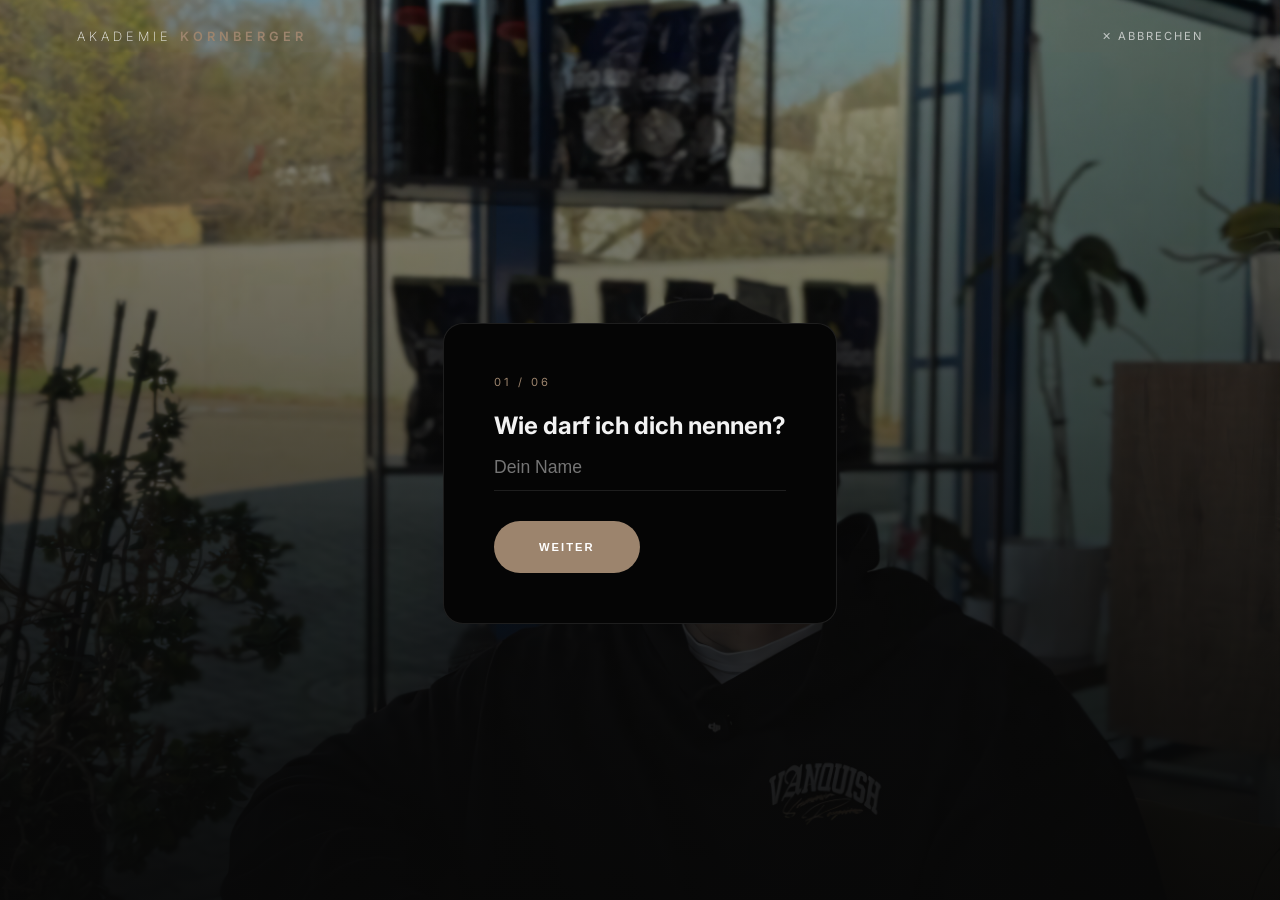
==== termin.html @ 138ded04 "Add files via upload" ====
<!DOCTYPE html>
<html lang="de">
<head>
    <meta charset="UTF-8">
    <meta name="viewport" content="width=device-width, initial-scale=1.0">
    <title>Analyse | Akademie Kornberger</title>
    <link rel="stylesheet" href="style.css">
    <link href="https://fonts.googleapis.com/css2?family=Inter:wght@200;300;400;600&family=Playfair+Display:italic,wght@400;700&display=swap" rel="stylesheet">
    <style>
        .error-msg {
            color: #ff4d4d;
            font-size: 0.65rem;
            text-transform: uppercase;
            letter-spacing: 1px;
            margin-top: 10px;
            display: none;
        }
        .other-input-container {
            margin-top: 15px;
            display: none;
            animation: fadeIn 0.4s ease;
        }
    </style>
</head>
<body class="form-page">

    <div class="hero-bg">
        <img src="tobi-portrait.png" alt="Tobias Kornberger">
        <div class="overlay-gradient"></div>
    </div>

    <div class="main-wrapper">
        <nav class="navbar">
            <div class="logo">AKADEMIE <span class="accent-gold">KORNBERGER</span></div>
            <a href="index.html" class="back-link">✕ ABBRECHEN</a>
        </nav>

        <main class="step-container">
            <div id="successMessage" class="step" style="display: none; text-align: center;">
                <span class="step-number">Erfolg</span>
                <h2>Vielen Dank!</h2>
                <p style="color: #9c846d; letter-spacing: 1px; line-height: 1.6;">
                    Deine Daten wurden erfolgreich übermittelt.<br>
                    Ich werde mich in Kürze persönlich bei dir melden.<br><br>
                    <small style="color: #666;">Du wirst gleich automatisch weitergeleitet...</small>
                </p>
            </div>

            <form id="academyForm" action="https://formspree.io/f/mbdpbaok" method="POST" novalidate>
                
                <div class="step active" id="step1">
                    <span class="step-number">01 / 06</span>
                    <h2>Wie darf ich dich nennen?</h2>
                    <div class="input-box">
                        <input type="text" id="input_name" name="name" placeholder="Dein Name">
                        <div class="error-msg" id="error1">Bitte gib deinen Namen ein</div>
                    </div>
                    <button type="button" class="next-btn" onclick="validateAndNext(1, 2)">Weiter</button>
                </div>

                <div class="step" id="step2" style="display: none;">
                    <span class="step-number">02 / 06</span>
                    <h2>Dein Status Quo.</h2>
                    <div class="input-row">
                        <div class="input-box">
                            <label>Ist-Gewicht (kg)</label>
                            <input type="number" id="input_gewicht_ist" name="gewicht_ist" placeholder="z.B. 85">
                        </div>
                        <div class="input-box">
                            <label>Ziel-Gewicht (kg)</label>
                            <input type="number" id="input_gewicht_soll" name="gewicht_soll" placeholder="z.B. 75">
                        </div>
                    </div>
                    <div class="error-msg" id="error2" style="margin-bottom: 20px;">Bitte fülle beide Gewichtsangaben aus</div>
                    
                    <div class="btn-group">
                        <button type="button" class="back-btn" onclick="nextStep(1)">Zurück</button>
                        <button type="button" class="next-btn" onclick="validateAndNext(2, 3)">Weiter</button>
                    </div>
                </div>

                <div class="step" id="step3" style="display: none;">
                    <span class="step-number">03 / 06</span>
                    <h2>Was fällt dir gerade schwer?</h2>
                    <div class="option-grid">
                        <div class="option" onclick="selectOption(this, 'fokus', 'Disziplin & Struktur')">Disziplin & Struktur</div>
                        <div class="option" onclick="selectOption(this, 'fokus', 'Gewichtsmanagement')">Gewichtsmanagement</div>
                        <div class="option" onclick="selectOption(this, 'fokus', 'Energie im Alltag')">Energie im Alltag</div>
                        <div class="option" onclick="selectOption(this, 'fokus', 'Sonstiges')">Etwas anderes...</div>
                    </div>
                    
                    <div class="other-input-container" id="sonstiges_container">
                        <div class="input-box">
                            <input type="text" id="input_fokus_frei" name="fokus_sonstiges" placeholder="Beschreibe es kurz...">
                        </div>
                    </div>

                    <div class="error-msg" id="error3" style="margin-bottom: 20px;">Wähle eine Option aus</div>
                    <input type="hidden" id="selectedFokus" name="fokus">
                    
                    <div class="btn-group">
                        <button type="button" class="back-btn" onclick="nextStep(2)">Zurück</button>
                        <button type="button" class="next-btn" onclick="validateAndNext(3, 4)">Weiter</button>
                    </div>
                </div>

                <div class="step" id="step4" style="display: none;">
                    <span class="step-number">04 / 06</span>
                    <h2>Dein Zeit-Investment?</h2>
                    <div class="option-grid">
                        <div class="option" onclick="selectOption(this, 'zeit', '1-2 mal')">1-2 mal pro Woche</div>
                        <div class="option" onclick="selectOption(this, 'zeit', '3-4 mal')">3-4 mal pro Woche</div>
                        <div class="option" onclick="selectOption(this, 'zeit', 'Täglich möglich')">Täglich / Sehr flexibel</div>
                    </div>
                    <div class="error-msg" id="error4" style="margin-bottom: 20px;">Wähle eine Option aus</div>
                    <input type="hidden" id="selectedZeit" name="zeit_kapazitaet">
                    <div class="btn-group">
                        <button type="button" class="back-btn" onclick="nextStep(3)">Zurück</button>
                        <button type="button" class="next-btn" onclick="validateAndNext(4, 5)">Weiter</button>
                    </div>
                </div>

                <div class="step" id="step5" style="display: none;">
                    <span class="step-number">05 / 06</span>
                    <h2>Welches Paket interessiert dich?</h2>
                    <div class="option-grid">
                        <div class="option" onclick="selectOption(this, 'paket', 'Basis (12 Wochen)')">Basis Coaching (12 Wochen)</div>
                        <div class="option" onclick="selectOption(this, 'paket', 'Premium (6 Monate)')">Premium Begleitung (6 Monate)</div>
                        <div class="option" onclick="selectOption(this, 'paket', 'Elite (12 Monate)')">Elite Mentoring (12 Monate)</div>
                    </div>
                    <div class="error-msg" id="error5" style="margin-bottom: 20px;">Wähle ein Paket aus</div>
                    <input type="hidden" id="selectedPaket" name="interessiertes_paket">
                    <div class="btn-group">
                        <button type="button" class="back-btn" onclick="nextStep(4)">Zurück</button>
                        <button type="button" class="next-btn" onclick="validateAndNext(5, 6)">Weiter</button>
                    </div>
                </div>

                <div class="step" id="step6" style="display: none;">
                    <span class="step-number">06 / 06</span>
                    <h2>Letzter Schritt.</h2>
                    <div class="input-box">
                        <label>Telefonnummer</label>
                        <input type="tel" id="input_tel" name="telefon" placeholder="+43 664...">
                        <div class="error-msg" id="error6">Bitte gib eine gültige Nummer ein</div>
                    </div>
                    <div class="btn-group">
                        <button type="button" class="back-btn" onclick="nextStep(5)">Zurück</button>
                        <button type="submit" id="submitBtn" class="next-btn">Absenden</button>
                    </div>
                </div>
            </form>
        </main>
    </div>

    <script>
        function nextStep(step) {
            document.querySelectorAll('.step').forEach(s => {
                s.classList.remove('active');
                s.style.display = "none";
            });
            const next = document.getElementById('step' + step);
            if(next) {
                next.classList.add('active');
                next.style.display = "block";
            }
        }

        function validateAndNext(current, next) {
            let isValid = false;
            const error = document.getElementById('error' + current);
            error.style.display = "none";

            if (current === 1) {
                if (document.getElementById('input_name').value.trim().length > 1) isValid = true;
            } 
            else if (current === 2) {
                const ist = parseFloat(document.getElementById('input_gewicht_ist').value);
                const soll = parseFloat(document.getElementById('input_gewicht_soll').value);

                if (isNaN(ist) || isNaN(soll)) {
                    error.innerText = "Bitte fülle beide Felder aus.";
                } else if (soll < 45 || soll > 200) {
                    error.innerText = "Das ist ein ungesundes Zielgewicht.";
                } else if (ist < 40) {
                    error.innerText = "Bitte gib ein realistisches Ist-Gewicht an.";
                } else {
                    isValid = true;
                }
            } 
            else if (current === 3) {
                const fok = document.getElementById('selectedFokus').value;
                if (fok !== "") {
                    if (fok === "Sonstiges") {
                        if (document.getElementById('input_fokus_frei').value.trim().length > 2) isValid = true;
                        else { error.innerText = "Beschreibe dein Anliegen bitte kurz."; }
                    } else {
                        isValid = true;
                    }
                }
            } 
            else if (current === 4) {
                if (document.getElementById('selectedZeit').value !== "") isValid = true;
            } 
            else if (current === 5) {
                if (document.getElementById('selectedPaket').value !== "") isValid = true;
            }

            if (isValid) {
                nextStep(next);
            } else {
                error.style.display = "block";
            }
        }

        function selectOption(el, type, value) {
            el.parentElement.querySelectorAll('.option').forEach(o => o.classList.remove('selected'));
            el.classList.add('selected');
            
            if(type === 'fokus') {
                document.getElementById('selectedFokus').value = value;
                const container = document.getElementById('sonstiges_container');
                container.style.display = (value === 'Sonstiges') ? "block" : "none";
            }
            if(type === 'zeit') document.getElementById('selectedZeit').value = value;
            if(type === 'paket') document.getElementById('selectedPaket').value = value;
            
            el.parentElement.parentElement.querySelector('.error-msg').style.display = "none";
        }

        document.getElementById("academyForm").addEventListener("submit", async function(e) {
            e.preventDefault();
            const tel = document.getElementById('input_tel').value.trim();
            const error6 = document.getElementById('error6');

            if(tel.length < 7) {
                error6.style.display = "block";
                return;
            }

            const btn = document.getElementById("submitBtn");
            btn.innerText = "Wird gesendet...";
            btn.disabled = true;

            const data = new FormData(this);
            try {
                const response = await fetch(this.action, {
                    method: 'POST',
                    body: data,
                    headers: { 'Accept': 'application/json' }
                });

                if (response.ok) {
                    this.style.display = "none";
                    document.getElementById("successMessage").style.display = "block";
                    setTimeout(() => { window.location.href = "index.html"; }, 5000);
                } else { throw new Error(); }
            } catch (error) {
                alert("Fehler beim Senden.");
                btn.innerText = "Absenden";
                btn.disabled = false;
            }
        });
    </script>
</body>
</html>
---- style.css ----
/* --- AKADEMIE KORNBERGER | COMPLETE MASTER STYLESHEET --- */

:root {
    --black: #080808;
    --dark-grey: #121212; 
    --pure-black: #050505; 
    --mokka-accent: #9c846d;
    --white: #f2f2f2;
    --text-muted: #666;
    --grey-border: rgba(255, 255, 255, 0.1);
}

/* 1. RESET & BASICS */
* { 
    margin: 0; 
    padding: 0; 
    box-sizing: border-box; 
    -webkit-tap-highlight-color: transparent; 
}

body, html { 
    background-color: var(--black); 
    color: var(--white); 
    font-family: 'Inter', sans-serif; 
    height: 100vh; 
    overflow: hidden; 
    line-height: 1.6; 
}

a { text-decoration: none !important; color: inherit !important; }

/* 2. BACKGROUND SYSTEM */
.hero-bg { 
    position: fixed; 
    top: 0; 
    left: 0; 
    width: 100%; 
    height: 100%; 
    z-index: 1; 
}

.hero-bg img { 
    width: 100%; 
    height: 100%; 
    object-fit: cover; 
    object-position: 20% center; 
}

.overlay-gradient { 
    position: absolute; 
    top: 0; 
    left: 0; 
    width: 100%; 
    height: 100%; 
    background: linear-gradient(to bottom, rgba(8,8,8,0.4) 0%, rgba(8,8,8,0.95) 100%); 
}

.main-wrapper { 
    position: relative; 
    z-index: 10; 
    display: flex; 
    flex-direction: column; 
    height: 100vh; 
    padding: 3vh 6%; 
}

/* 3. NAVIGATION & MENU */
.navbar { 
    display: flex; 
    justify-content: space-between; 
    align-items: center; 
    margin-bottom: 3vh; 
    z-index: 1000; 
    position: relative;
}

.logo { 
    letter-spacing: 4px; 
    font-weight: 200; 
    font-size: 0.8rem; 
    text-transform: uppercase; 
}

.accent-gold { color: var(--mokka-accent) !important; font-weight: 600; }
.italic { font-style: italic; font-family: 'Playfair Display', serif; }

.back-link { 
    font-size: 0.7rem; 
    color: var(--white) !important; 
    letter-spacing: 2px; 
    text-transform: uppercase; 
    opacity: 0.7; 
    transition: 0.3s;
}

.back-link:hover { opacity: 1; color: var(--mokka-accent) !important; }

/* BURGER MENU STYLES (VERGRÖSSERT) */
.menu-btn { 
    background: none; 
    border: none; 
    cursor: pointer; 
    display: flex; 
    flex-direction: column; 
    gap: 9px; 
    z-index: 2100; 
    padding: 10px; 
}

.menu-btn span { 
    width: 36px; 
    height: 2px; 
    background: var(--white); 
    transition: 0.3s; 
}

.menu-overlay { 
    position: fixed; 
    top: 0; 
    left: 0; 
    width: 100%; 
    height: 100%; 
    background: rgba(8, 8, 8, 0.98); 
    display: flex; 
    flex-direction: column; 
    align-items: center; 
    justify-content: center; 
    opacity: 0; 
    visibility: hidden; 
    transition: 0.5s ease; 
    z-index: 2000; 
}

.menu-overlay.open { opacity: 1; visibility: visible; }

.menu-nav-links { 
    display: flex; 
    flex-direction: column; 
    align-items: center; 
    gap: 30px; 
}

.menu-link { 
    font-family: 'Playfair Display', serif; 
    font-size: clamp(2.5rem, 5vw, 3.5rem); 
    transition: 0.4s ease; 
    opacity: 0.7; 
}

.menu-link:hover { 
    color: var(--mokka-accent) !important; 
    font-style: italic; 
    opacity: 1; 
    transform: scale(1.05); 
}

.menu-link-small {
    margin-top: 20px;
    font-size: 0.7rem;
    text-transform: uppercase;
    letter-spacing: 2px;
    opacity: 0.5;
}

/* 4. HERO SECTION (STARTSEITE) */
.hero { 
    flex: 1; 
    display: flex; 
    flex-direction: column; 
    align-items: center; 
    justify-content: center; 
    text-align: center; 
}

.hero h1 { 
    font-family: 'Playfair Display', serif; 
    font-size: clamp(3rem, 7vh, 5.5rem); 
    line-height: 1.1; 
    margin-bottom: 4vh; 
}

.subtitle { 
    text-transform: uppercase; 
    letter-spacing: 5px; 
    font-size: 0.7rem; 
    color: var(--mokka-accent); 
    margin-bottom: 15px; 
    display: block; 
}

.main-button { 
    display: inline-block; 
    padding: 22px 50px; 
    border-radius: 50px; 
    border: 1px solid var(--mokka-accent); 
    color: white !important; 
    text-transform: uppercase; 
    letter-spacing: 3px; 
    font-size: 0.75rem; 
    font-weight: 600; 
    transition: 0.4s; 
    background: transparent; 
    cursor: pointer;
}

.main-button:hover { 
    background: var(--mokka-accent); 
    box-shadow: 0 0 20px rgba(156, 132, 109, 0.4); 
}

/* 5. PACKAGE DESIGN (PROGRAMME.HTML) */
.package-grid { 
    display: grid; 
    grid-template-columns: repeat(3, 1fr); 
    gap: 25px; 
    max-width: 1200px; 
    margin: auto; 
    width: 100%; 
    height: 65vh; 
    align-items: stretch; 
}

.package-card { 
    background: var(--pure-black); 
    border: 1px solid var(--grey-border); 
    border-radius: 20px; 
    padding: 4vh 40px; 
    display: flex; 
    flex-direction: column; 
    justify-content: space-between; 
    transition: all 0.5s cubic-bezier(0.165, 0.84, 0.44, 1); 
}

.package-card:hover { 
    transform: translateY(-5px) scale(1.02); 
    border-color: var(--mokka-accent); 
    background: rgba(12, 12, 12, 0.9); 
    box-shadow: 0 20px 40px rgba(0,0,0,0.8); 
}

.package-label { 
    display: block; 
    font-size: 0.65rem; 
    font-weight: 600; 
    letter-spacing: 3px; 
    margin-bottom: 2vh; 
    text-transform: uppercase; 
}

.package-title { 
    font-size: clamp(1.5rem, 3vh, 2.2rem); 
    font-weight: 400; 
    margin-bottom: 3vh; 
}

.feature-list { 
    list-style: none; 
    font-size: clamp(0.8rem, 1.5vh, 0.95rem); 
    color: #7a7a7a; 
    line-height: 2.2; 
    flex-grow: 1; 
}

.feature-list li span { 
    color: #555; 
    font-weight: bold; 
    margin-right: 12px; 
}

.package-btn { 
    display: block; 
    width: 100%; 
    background: #6b5c4d; 
    color: white !important; 
    text-align: center; 
    padding: 2vh 0; 
    border-radius: 50px; 
    text-transform: uppercase; 
    letter-spacing: 3px; 
    font-size: 0.7rem; 
    font-weight: 600; 
    margin-top: 3vh; 
    transition: 0.3s; 
}

.package-btn:hover { background: var(--mokka-accent); letter-spacing: 4px; }

/* 6. FORMULAR (TERMIN.HTML) */
.step-container { 
    flex: 1; 
    display: flex; 
    align-items: center; 
    justify-content: center; 
    z-index: 20; 
}

.step { 
    background: var(--pure-black); 
    padding: 50px; 
    width: 100%; 
    max-width: 550px; 
    border: 1px solid var(--grey-border); 
    border-radius: 20px; 
}

.step.active { display: block; animation: fadeIn 0.6s ease; }

.step-number { 
    color: var(--mokka-accent); 
    font-size: 0.7rem; 
    letter-spacing: 3px; 
    margin-bottom: 15px; 
    display: block; 
    text-transform: uppercase; 
}

.input-box { margin-bottom: 30px; }
.input-row { display: grid; grid-template-columns: 1fr 1fr; gap: 20px; }

.input-box label { 
    display: block; 
    font-size: 0.6rem; 
    color: var(--mokka-accent); 
    text-transform: uppercase; 
    letter-spacing: 2px; 
    margin-bottom: 10px; 
}

.input-box input { 
    width: 100%; 
    background: transparent; 
    border: none; 
    border-bottom: 1px solid var(--grey-border); 
    padding: 12px 0; 
    color: white; 
    font-size: 1.1rem; 
    outline: none; 
    transition: 0.3s; 
}

.input-box input:focus { border-color: var(--mokka-accent); }

.option-grid { 
    display: flex; 
    flex-direction: column; 
    gap: 12px; 
    margin-bottom: 30px; 
}

.option { 
    padding: 18px; 
    border: 1px solid var(--grey-border); 
    cursor: pointer; 
    text-align: center; 
    border-radius: 50px; 
    transition: 0.3s; 
    font-size: 0.75rem; 
    text-transform: uppercase; 
}

.option.selected { 
    border-color: var(--mokka-accent); 
    color: var(--mokka-accent); 
    background: rgba(156, 132, 109, 0.05); 
}

.next-btn, button[type="submit"] { 
    background: var(--mokka-accent); 
    color: white !important; 
    padding: 20px 45px; 
    border-radius: 50px; 
    border: none; 
    cursor: pointer; 
    text-transform: uppercase; 
    font-size: 0.7rem; 
    letter-spacing: 2px; 
    font-weight: 600; 
}

.back-btn { 
    background: transparent; 
    border: 1px solid var(--grey-border); 
    color: var(--text-muted) !important; 
    padding: 20px 30px; 
    border-radius: 50px; 
    cursor: pointer; 
    text-transform: uppercase; 
    font-size: 0.7rem; 
}

.btn-group { display: flex; gap: 15px; margin-top: 20px; }

/* 7. ÜBER MICH FIXES */
.ueber-mich-page .main-wrapper { 
    padding: 0; 
}

.ueber-mich-page .navbar {
    position: absolute;
    top: 3vh;
    left: 6%;
    right: 6%;
    margin-bottom: 0;
}

.ueber-mich-content { 
    display: flex; 
    justify-content: flex-end; 
    height: 100vh; 
}

.ueber-mich-text-block { 
    width: 100%; 
    max-width: 650px; 
    background: linear-gradient(to right, transparent 0%, rgba(5, 5, 5, 0.95) 20%, rgba(5, 5, 5, 1) 100%); 
    padding: 2vh 8% 2vh 12%; /* Padding oben/unten von 0 auf 2vh */
    height: 100vh;
    display: flex;
    flex-direction: column;
    justify-content: center; 
}

.ueber-mich-text-block p {
    font-size: clamp(0.8rem, 1.6vh, 0.95rem); /* Schrift leicht verkleinert */
    margin-bottom: 1.2vh; /* Abstand reduziert */
}

.text-section-title {
    color: var(--mokka-accent);
    font-size: 0.6rem; /* Titel leicht verkleinert */
    letter-spacing: 3px;
    margin-top: 1.5vh; /* Abstand reduziert */
    margin-bottom: 0.5vh;
    text-transform: uppercase;
}

/* 8. MOBILE FIXES */
@media (max-width: 768px) {
    body, html { 
        height: auto; 
        overflow-y: auto; 
    }

    .main-wrapper { height: auto; }
    
    .ueber-mich-page .hero-bg { position: relative; height: 50vh; }
    .ueber-mich-content { flex-direction: column; height: auto; }
    
    .ueber-mich-page .navbar {
        position: fixed;
        background: var(--black);
        padding: 20px 6%;
        top: 0;
        left: 0;
        right: 0;
        border-bottom: 1px solid var(--grey-border);
    }

    .ueber-mich-text-block { 
        width: 100%; 
        background: var(--black); 
        padding: 40px 10%; 
        margin-top: -60px; 
        position: relative; 
        height: auto;
    }
    
    .package-grid { grid-template-columns: 1fr; height: auto; }
    .input-row { grid-template-columns: 1fr; }
    .hero h1 { font-size: 2.8rem; }
    .insta-tag { position: relative; bottom: 20px; right: auto; text-align: center; display: block; margin-top: 20px; }
}

/* 9. FOOTER & INSTA */
.insta-tag { 
    position: fixed; 
    bottom: 4vh; 
    right: 6%; 
    font-size: 0.7rem; 
    letter-spacing: 3px; 
    text-transform: uppercase; 
    color: var(--mokka-accent) !important; 
    z-index: 100; 
}

.minimal-footer { 
    text-align: center; 
    font-size: 0.6rem; 
    color: #444; 
    padding: 2vh 0; 
    margin-top: auto; 
}

@keyframes fadeIn { 
    from { opacity: 0; transform: translateY(10px); } 
    to { opacity: 1; transform: translateY(0); } 
}

/* --- ÜBER MICH SCROLL & GALLERY --- */

/* Erlaubt Scrollen auf dieser Seite */
body.ueber-mich-page.scrollable {
    overflow-y: auto !important;
    height: auto;
}

.image-gallery {
    display: flex;
    flex-direction: column;
    gap: 60px; /* Mehr Platz zwischen den Bildern für die Ästhetik */
    margin-top: 4vh;
    width: 100%;
}

.reveal-img {
    width: 85%;
    opacity: 0;
    transform: translateY(40px);
    transition: all 1.2s cubic-bezier(0.22, 1, 0.36, 1);
    border-radius: 4px; /* Sehr dezenter Radius für edlen Look */
    overflow: hidden;
    border: 1px solid rgba(255, 255, 255, 0.05);
}

/* Das zweite Bild wird rechtsbündig versetzt */
.reveal-img.side {
    align-self: flex-end;
}

.reveal-img.visible {
    opacity: 1;
    transform: translateY(0);
}

.reveal-img img {
    width: 100%;
    height: auto;
    display: block;
    filter: grayscale(20%); /* Ganz leichter Grauschleier für den Look */
    transition: transform 2s ease, filter 1s ease;
}

.reveal-img:hover img {
    transform: scale(1.03);
    filter: grayscale(0%);
}

/* Mobile Optimierung */
@media (max-width: 768px) {
    .image-gallery { gap: 30px; }
    .reveal-img { width: 100%; }
}
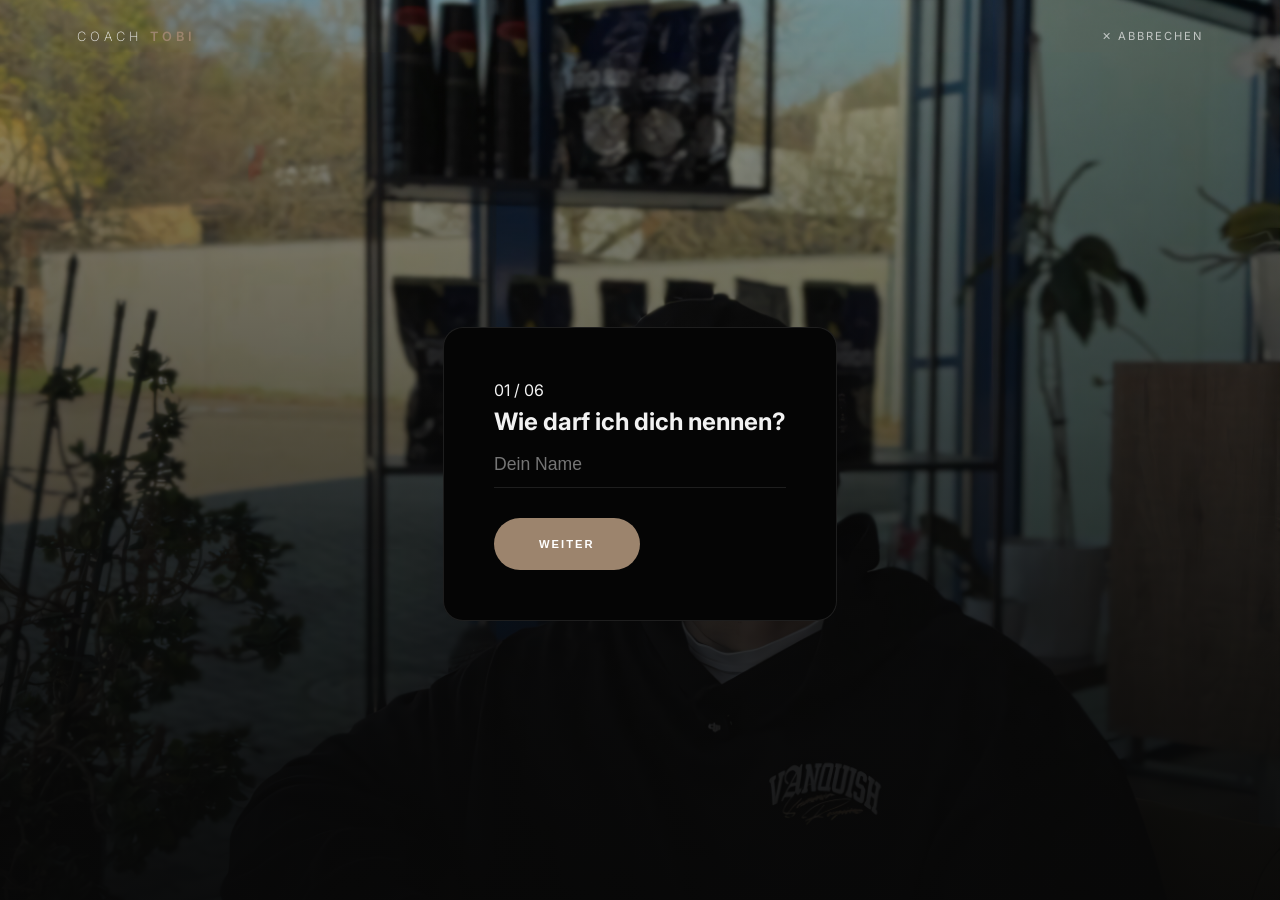
==== commit 7ad5574e: "Update termin.html" ====
--- a/termin.html
+++ b/termin.html
@@ -3,9 +3,11 @@
 <head>
     <meta charset="UTF-8">
     <meta name="viewport" content="width=device-width, initial-scale=1.0">
-    <title>Analyse | Akademie Kornberger</title>
+    <title>Analyse | Coach Tobi</title>
     <link rel="stylesheet" href="style.css">
     <link href="https://fonts.googleapis.com/css2?family=Inter:wght@200;300;400;600&family=Playfair+Display:italic,wght@400;700&display=swap" rel="stylesheet">
+    <link rel="icon" href="favicon.ico" type="image/x-icon">
+    <link rel="shortcut icon" href="favicon.ico" type="image/x-icon">
     <style>
         .error-msg {
             color: #ff4d4d;
@@ -20,6 +22,58 @@
             display: none;
             animation: fadeIn 0.4s ease;
         }
+        .option.favorite::after {
+            content: "Kundenfavorit";
+            display: block;
+            font-size: 0.5rem;
+            letter-spacing: 1px;
+            color: var(--mokka-accent);
+            margin-top: 4px;
+            font-weight: 600;
+        }
+        .info-icon {
+            display: inline-flex;
+            align-items: center;
+            justify-content: center;
+            width: 18px;
+            height: 18px;
+            border: 1px solid var(--mokka-accent);
+            border-radius: 50%;
+            color: var(--mokka-accent);
+            text-decoration: none;
+            font-size: 0.7rem;
+            font-family: 'Inter', sans-serif;
+            font-weight: 600;
+            margin-left: 8px;
+            vertical-align: middle;
+            transition: all 0.3s ease;
+        }
+        .info-icon:hover {
+            background: var(--mokka-accent);
+            color: white;
+        }
+        .checkbox-container {
+            margin-top: 15px; 
+            text-align: left; 
+            display: flex; 
+            align-items: center; 
+            gap: 10px; 
+            opacity: 0.7;
+            justify-content: center;
+        }
+        .checkbox-container input {
+            accent-color: var(--mokka-accent); 
+            width: 16px; 
+            height: 16px; 
+            cursor: pointer;
+        }
+        .checkbox-container label {
+            font-size: 0.75rem; 
+            letter-spacing: 1px; 
+            cursor: pointer; 
+            text-transform: uppercase;
+            font-family: 'Inter', sans-serif;
+        }
     </style>
 </head>
 <body class="form-page">
@@ -31,7 +85,7 @@
 
     <div class="main-wrapper">
         <nav class="navbar">
-            <div class="logo">AKADEMIE <span class="accent-gold">KORNBERGER</span></div>
+            <div class="logo">COACH <span class="accent-gold">TOBI</span></div>
             <a href="index.html" class="back-link">✕ ABBRECHEN</a>
         </nav>
 
@@ -48,6 +102,8 @@
 
             <form id="academyForm" action="https://formspree.io/f/mbdpbaok" method="POST" novalidate>
                 
+                <input type="text" name="_gotcha" style="display:none !important" tabindex="-1" autocomplete="off">
+
                 <div class="step active" id="step1">
                     <span class="step-number">01 / 06</span>
                     <h2>Wie darf ich dich nennen?</h2>
@@ -71,8 +127,11 @@
                             <input type="number" id="input_gewicht_soll" name="gewicht_soll" placeholder="z.B. 75">
                         </div>
                     </div>
-                    <div class="error-msg" id="error2" style="margin-bottom: 20px;">Bitte fülle beide Gewichtsangaben aus</div>
-                    
+                    <div class="checkbox-container">
+                        <input type="checkbox" id="weight_unknown">
+                        <label for="weight_unknown">Ich kenne mein Gewicht aktuell nicht</label>
+                    </div>
+                    <div class="error-msg" id="error2" style="margin-bottom: 20px;">Bitte gib dein Gewicht an</div>
                     <div class="btn-group">
                         <button type="button" class="back-btn" onclick="nextStep(1)">Zurück</button>
                         <button type="button" class="next-btn" onclick="validateAndNext(2, 3)">Weiter</button>
@@ -88,16 +147,13 @@
                         <div class="option" onclick="selectOption(this, 'fokus', 'Energie im Alltag')">Energie im Alltag</div>
                         <div class="option" onclick="selectOption(this, 'fokus', 'Sonstiges')">Etwas anderes...</div>
                     </div>
-                    
                     <div class="other-input-container" id="sonstiges_container">
                         <div class="input-box">
                             <input type="text" id="input_fokus_frei" name="fokus_sonstiges" placeholder="Beschreibe es kurz...">
                         </div>
                     </div>
-
                     <div class="error-msg" id="error3" style="margin-bottom: 20px;">Wähle eine Option aus</div>
                     <input type="hidden" id="selectedFokus" name="fokus">
-                    
                     <div class="btn-group">
                         <button type="button" class="back-btn" onclick="nextStep(2)">Zurück</button>
                         <button type="button" class="next-btn" onclick="validateAndNext(3, 4)">Weiter</button>
@@ -122,11 +178,14 @@
 
                 <div class="step" id="step5" style="display: none;">
                     <span class="step-number">05 / 06</span>
-                    <h2>Welches Paket interessiert dich?</h2>
+                    <h2 style="display: flex; align-items: center; justify-content: center;">
+                        Welches Paket? <a href="programme.html" target="_blank" class="info-icon" title="Pakete ansehen">i</a>
+                    </h2>
                     <div class="option-grid">
-                        <div class="option" onclick="selectOption(this, 'paket', 'Basis (12 Wochen)')">Basis Coaching (12 Wochen)</div>
-                        <div class="option" onclick="selectOption(this, 'paket', 'Premium (6 Monate)')">Premium Begleitung (6 Monate)</div>
-                        <div class="option" onclick="selectOption(this, 'paket', 'Elite (12 Monate)')">Elite Mentoring (12 Monate)</div>
+                        <div class="option" onclick="selectOption(this, 'paket', 'Basic')">Basic</div>
+                        <div class="option favorite" onclick="selectOption(this, 'paket', 'Standard')">Standard</div>
+                        <div class="option" onclick="selectOption(this, 'paket', 'Premium')">Premium</div>
+                        <div class="option" onclick="selectOption(this, 'paket', 'Elite')">Elite</div>
                     </div>
                     <div class="error-msg" id="error5" style="margin-bottom: 20px;">Wähle ein Paket aus</div>
                     <input type="hidden" id="selectedPaket" name="interessiertes_paket">
@@ -142,7 +201,7 @@
                     <div class="input-box">
                         <label>Telefonnummer</label>
                         <input type="tel" id="input_tel" name="telefon" placeholder="+43 664...">
-                        <div class="error-msg" id="error6">Bitte gib eine gültige Nummer ein</div>
+                        <div class="error-msg" id="error6">Bitte gib eine gültige Nummer ein (z.B. +43...)</div>
                     </div>
                     <div class="btn-group">
                         <button type="button" class="back-btn" onclick="nextStep(5)">Zurück</button>
@@ -169,35 +228,19 @@
         function validateAndNext(current, next) {
             let isValid = false;
             const error = document.getElementById('error' + current);
-            error.style.display = "none";
+            if(error) error.style.display = "none";
 
             if (current === 1) {
                 if (document.getElementById('input_name').value.trim().length > 1) isValid = true;
             } 
             else if (current === 2) {
-                const ist = parseFloat(document.getElementById('input_gewicht_ist').value);
-                const soll = parseFloat(document.getElementById('input_gewicht_soll').value);
-
-                if (isNaN(ist) || isNaN(soll)) {
-                    error.innerText = "Bitte fülle beide Felder aus.";
-                } else if (soll < 45 || soll > 200) {
-                    error.innerText = "Das ist ein ungesundes Zielgewicht.";
-                } else if (ist < 40) {
-                    error.innerText = "Bitte gib ein realistisches Ist-Gewicht an.";
-                } else {
-                    isValid = true;
-                }
+                const ist = document.getElementById('input_gewicht_ist').value;
+                const soll = document.getElementById('input_gewicht_soll').value;
+                const unknown = document.getElementById('weight_unknown').checked;
+                if (unknown || (ist !== "" && soll !== "")) isValid = true;
             } 
             else if (current === 3) {
-                const fok = document.getElementById('selectedFokus').value;
-                if (fok !== "") {
-                    if (fok === "Sonstiges") {
-                        if (document.getElementById('input_fokus_frei').value.trim().length > 2) isValid = true;
-                        else { error.innerText = "Beschreibe dein Anliegen bitte kurz."; }
-                    } else {
-                        isValid = true;
-                    }
-                }
+                if (document.getElementById('selectedFokus').value !== "") isValid = true;
             } 
             else if (current === 4) {
                 if (document.getElementById('selectedZeit').value !== "") isValid = true;
@@ -206,11 +249,8 @@
                 if (document.getElementById('selectedPaket').value !== "") isValid = true;
             }
 
-            if (isValid) {
-                nextStep(next);
-            } else {
-                error.style.display = "block";
-            }
+            if (isValid) nextStep(next);
+            else if(error) error.style.display = "block";
         }
 
         function selectOption(el, type, value) {
@@ -219,22 +259,23 @@
             
             if(type === 'fokus') {
                 document.getElementById('selectedFokus').value = value;
-                const container = document.getElementById('sonstiges_container');
-                container.style.display = (value === 'Sonstiges') ? "block" : "none";
+                document.getElementById('sonstiges_container').style.display = (value === 'Sonstiges') ? "block" : "none";
             }
             if(type === 'zeit') document.getElementById('selectedZeit').value = value;
             if(type === 'paket') document.getElementById('selectedPaket').value = value;
             
-            el.parentElement.parentElement.querySelector('.error-msg').style.display = "none";
+            const err = el.parentElement.parentElement.querySelector('.error-msg');
+            if(err) err.style.display = "none";
         }
 
         document.getElementById("academyForm").addEventListener("submit", async function(e) {
             e.preventDefault();
             const tel = document.getElementById('input_tel').value.trim();
-            const error6 = document.getElementById('error6');
-
-            if(tel.length < 7) {
-                error6.style.display = "block";
+            
+            // Logische Prüfung: Mindestens 8 Zeichen und muss mit + oder 0 beginnen
+            const telPattern = /^[0\+]/;
+            if(tel.length < 8 || !telPattern.test(tel)) {
+                document.getElementById('error6').style.display = "block";
                 return;
             }
 
@@ -249,14 +290,13 @@
                     body: data,
                     headers: { 'Accept': 'application/json' }
                 });
-
                 if (response.ok) {
                     this.style.display = "none";
                     document.getElementById("successMessage").style.display = "block";
-                    setTimeout(() => { window.location.href = "index.html"; }, 5000);
+                    setTimeout(() => { window.location.href = "index.html"; }, 4000);
                 } else { throw new Error(); }
             } catch (error) {
-                alert("Fehler beim Senden.");
+                alert("Fehler beim Senden. Bitte versuche es später erneut.");
                 btn.innerText = "Absenden";
                 btn.disabled = false;
             }
--- a/style.css
+++ b/style.css
@@ -95,7 +95,7 @@
 
 .back-link:hover { opacity: 1; color: var(--mokka-accent) !important; }
 
-/* BURGER MENU STYLES (VERGRÖSSERT) */
+/* BURGER MENU STYLES */
 .menu-btn { 
     background: none; 
     border: none; 
@@ -162,7 +162,7 @@
     opacity: 0.5;
 }
 
-/* 4. HERO SECTION (STARTSEITE) */
+/* 4. HERO SECTION */
 .hero { 
     flex: 1; 
     display: flex; 
@@ -208,16 +208,16 @@
     box-shadow: 0 0 20px rgba(156, 132, 109, 0.4); 
 }
 
-/* 5. PACKAGE DESIGN (PROGRAMME.HTML) */
+/* 5. PACKAGE DESIGN */
 .package-grid { 
     display: grid; 
-    grid-template-columns: repeat(3, 1fr); 
-    gap: 25px; 
-    max-width: 1200px; 
+    grid-template-columns: repeat(4, 1fr); /* Auf 4 Spalten geändert */
+    gap: 20px; 
+    max-width: 1400px; 
     margin: auto; 
     width: 100%; 
-    height: 65vh; 
-    align-items: stretch; 
+    height: auto; /* Höhe auf Auto, da 4 Karten mehr Platz brauchen */
+    padding: 5vh 0;
 }
 
 .package-card { 
@@ -285,7 +285,7 @@
 
 .package-btn:hover { background: var(--mokka-accent); letter-spacing: 4px; }
 
-/* 6. FORMULAR (TERMIN.HTML) */
+/* 6. FORMULAR */
 .step-container { 
     flex: 1; 
     display: flex; 
@@ -304,15 +304,6 @@
 }
 
 .step.active { display: block; animation: fadeIn 0.6s ease; }
-
-.step-number { 
-    color: var(--mokka-accent); 
-    font-size: 0.7rem; 
-    letter-spacing: 3px; 
-    margin-bottom: 15px; 
-    display: block; 
-    text-transform: uppercase; 
-}
 
 .input-box { margin-bottom: 30px; }
 .input-row { display: grid; grid-template-columns: 1fr 1fr; gap: 20px; }
@@ -390,7 +381,7 @@
 
 .btn-group { display: flex; gap: 15px; margin-top: 20px; }
 
-/* 7. ÜBER MICH FIXES */
+/* 7. ÜBER MICH & GALLERY */
 .ueber-mich-page .main-wrapper { 
     padding: 0; 
 }
@@ -413,28 +404,64 @@
     width: 100%; 
     max-width: 650px; 
     background: linear-gradient(to right, transparent 0%, rgba(5, 5, 5, 0.95) 20%, rgba(5, 5, 5, 1) 100%); 
-    padding: 2vh 8% 2vh 12%; /* Padding oben/unten von 0 auf 2vh */
+    padding: 2vh 8% 2vh 12%; 
     height: 100vh;
     display: flex;
     flex-direction: column;
     justify-content: center; 
 }
 
-.ueber-mich-text-block p {
-    font-size: clamp(0.8rem, 1.6vh, 0.95rem); /* Schrift leicht verkleinert */
-    margin-bottom: 1.2vh; /* Abstand reduziert */
-}
-
-.text-section-title {
-    color: var(--mokka-accent);
-    font-size: 0.6rem; /* Titel leicht verkleinert */
-    letter-spacing: 3px;
-    margin-top: 1.5vh; /* Abstand reduziert */
-    margin-bottom: 0.5vh;
-    text-transform: uppercase;
-}
-
-/* 8. MOBILE FIXES */
+.image-gallery {
+    display: flex;
+    flex-direction: column;
+    gap: 60px;
+    margin-top: 4vh;
+    width: 100%;
+}
+
+.reveal-img {
+    width: 85%;
+    opacity: 0;
+    transform: translateY(40px);
+    transition: all 1.2s cubic-bezier(0.22, 1, 0.36, 1);
+    border-radius: 4px;
+    overflow: hidden;
+    border: 1px solid rgba(255, 255, 255, 0.05);
+}
+
+.reveal-img.side { align-self: flex-end; }
+.reveal-img.visible { opacity: 1; transform: translateY(0); }
+.reveal-img img { width: 100%; height: auto; display: block; filter: grayscale(20%); transition: transform 2s ease, filter 1s ease; }
+.reveal-img:hover img { transform: scale(1.03); filter: grayscale(0%); }
+
+/* 8. INSTA TAG & FOOTER */
+.insta-tag { 
+    position: fixed; 
+    bottom: 30px; 
+    right: 6%; 
+    font-size: 0.7rem; 
+    letter-spacing: 3px; 
+    text-transform: uppercase; 
+    color: #9c846d !important; 
+    z-index: 9999 !important; 
+    pointer-events: auto; 
+    display: block !important;
+}
+
+.minimal-footer { 
+    text-align: center; 
+    font-size: 0.6rem; 
+    color: #444; 
+    padding: 2vh 0; 
+    margin-top: auto; 
+}
+
+@keyframes fadeIn { 
+    from { opacity: 0; transform: translateY(10px); } 
+    to { opacity: 1; transform: translateY(0); } 
+}
+
+/* 9. MOBILE FIXES */
 @media (max-width: 768px) {
     body, html { 
         height: auto; 
@@ -466,87 +493,33 @@
     }
     
     .package-grid { grid-template-columns: 1fr; height: auto; }
-    .input-row { grid-template-columns: 1fr; }
     .hero h1 { font-size: 2.8rem; }
-    .insta-tag { position: relative; bottom: 20px; right: auto; text-align: center; display: block; margin-top: 20px; }
-}
-
-/* 9. FOOTER & INSTA */
-.insta-tag { 
-    position: fixed; 
-    bottom: 4vh; 
-    right: 6%; 
-    font-size: 0.7rem; 
-    letter-spacing: 3px; 
-    text-transform: uppercase; 
-    color: var(--mokka-accent) !important; 
-    z-index: 100; 
-}
-
-.minimal-footer { 
-    text-align: center; 
-    font-size: 0.6rem; 
-    color: #444; 
-    padding: 2vh 0; 
-    margin-top: auto; 
-}
-
-@keyframes fadeIn { 
-    from { opacity: 0; transform: translateY(10px); } 
-    to { opacity: 1; transform: translateY(0); } 
-}
-
-/* --- ÜBER MICH SCROLL & GALLERY --- */
-
-/* Erlaubt Scrollen auf dieser Seite */
-body.ueber-mich-page.scrollable {
-    overflow-y: auto !important;
-    height: auto;
-}
-
-.image-gallery {
-    display: flex;
-    flex-direction: column;
-    gap: 60px; /* Mehr Platz zwischen den Bildern für die Ästhetik */
-    margin-top: 4vh;
-    width: 100%;
-}
-
-.reveal-img {
-    width: 85%;
-    opacity: 0;
-    transform: translateY(40px);
-    transition: all 1.2s cubic-bezier(0.22, 1, 0.36, 1);
-    border-radius: 4px; /* Sehr dezenter Radius für edlen Look */
-    overflow: hidden;
-    border: 1px solid rgba(255, 255, 255, 0.05);
-}
-
-/* Das zweite Bild wird rechtsbündig versetzt */
-.reveal-img.side {
-    align-self: flex-end;
-}
-
-.reveal-img.visible {
-    opacity: 1;
-    transform: translateY(0);
-}
-
-.reveal-img img {
-    width: 100%;
-    height: auto;
-    display: block;
-    filter: grayscale(20%); /* Ganz leichter Grauschleier für den Look */
-    transition: transform 2s ease, filter 1s ease;
-}
-
-.reveal-img:hover img {
-    transform: scale(1.03);
-    filter: grayscale(0%);
-}
-
-/* Mobile Optimierung */
-@media (max-width: 768px) {
+    
+    .insta-tag { 
+        bottom: 25px; 
+        right: 10%; 
+        background: rgba(8, 8, 8, 0.7); 
+        padding: 6px 12px; 
+        border-radius: 4px;
+        backdrop-filter: blur(8px);
+        -webkit-backdrop-filter: blur(8px);
+    }
+
     .image-gallery { gap: 30px; }
     .reveal-img { width: 100%; }
+}
+/* Instagram Icon Sichtbarkeit */
+.instagram-link, .footer-social a {
+    display: inline-block;
+    color: #9c846d !important; /* Dein Mokka-Gold */
+    font-size: 24px;           /* Größe anpassen */
+    text-decoration: none;
+    z-index: 999;              /* Damit es oben liegt */
+    position: relative;
+    opacity: 1 !important;     /* Sicherstellen, dass es nicht transparent ist */
+}
+
+.instagram-link:hover {
+    color: #ffffff !important; /* Weiß beim Drüberfahren */
+    transform: scale(1.1);
 }
